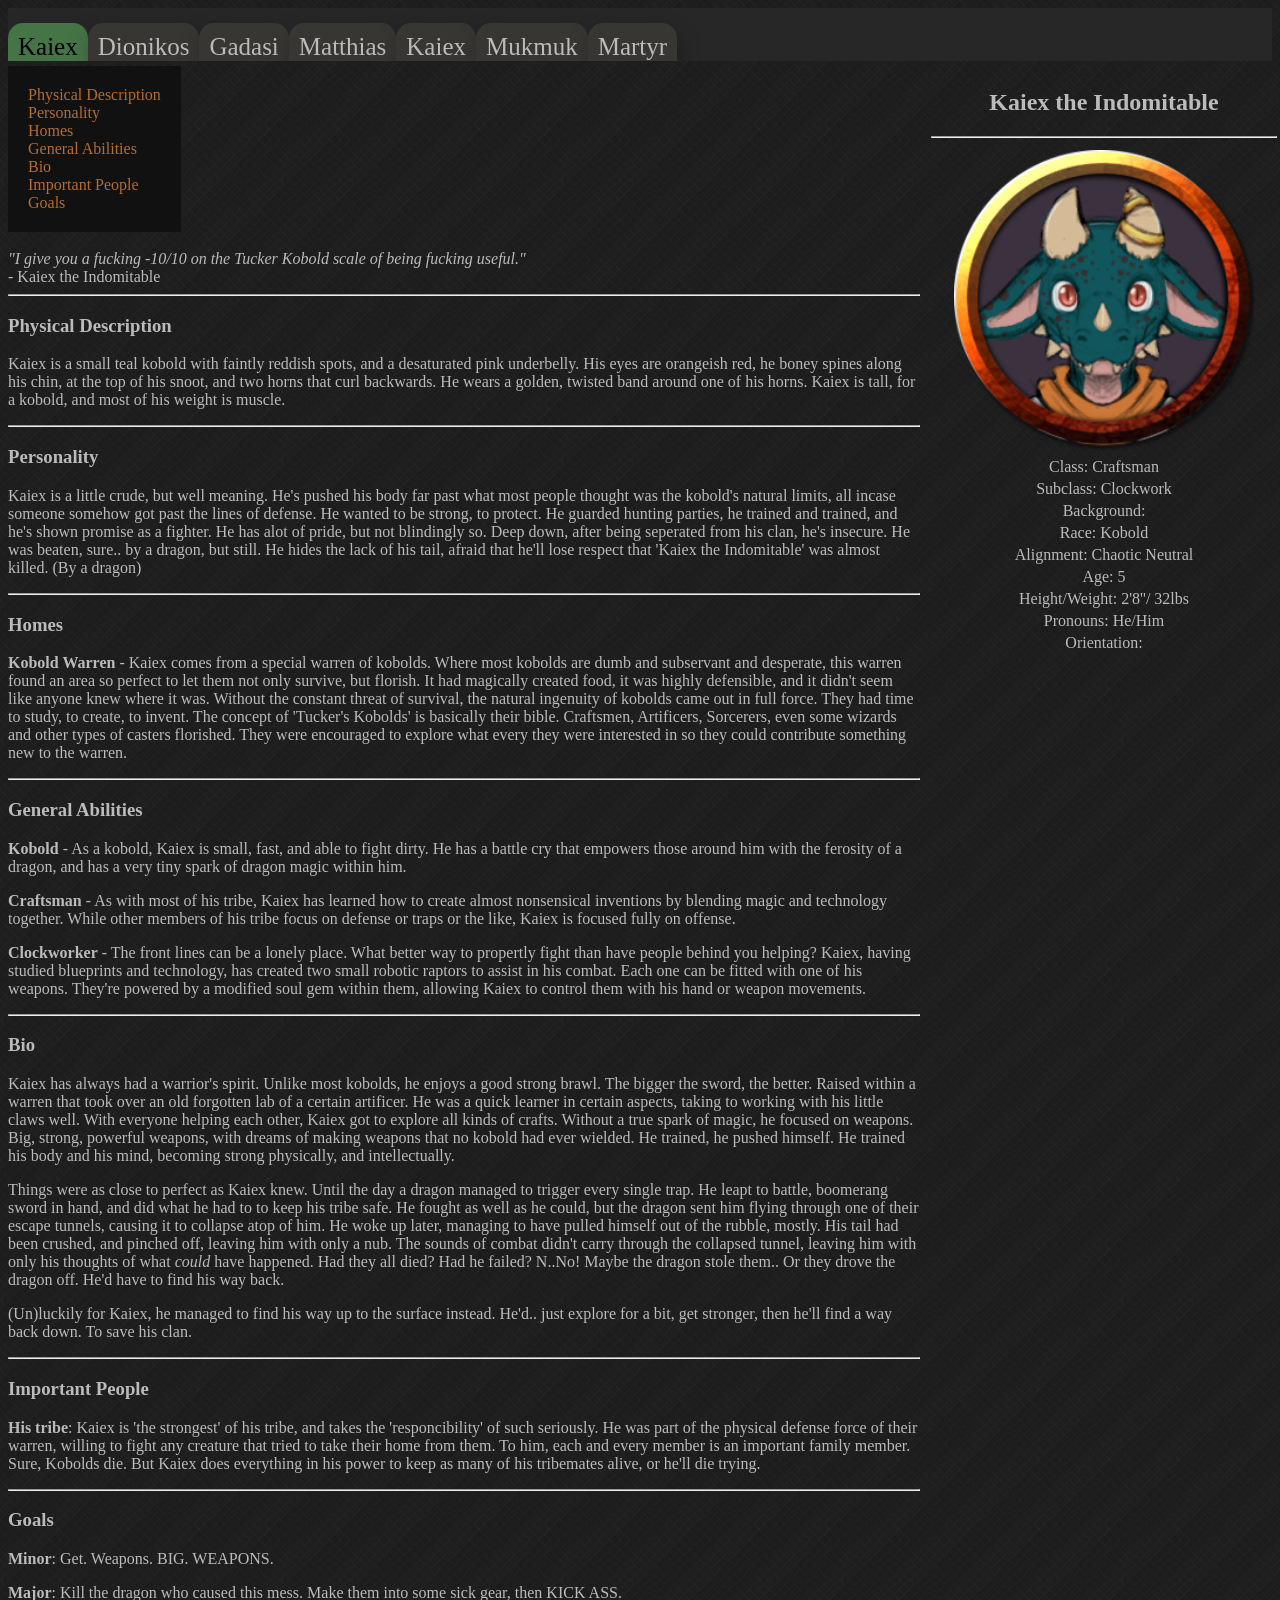
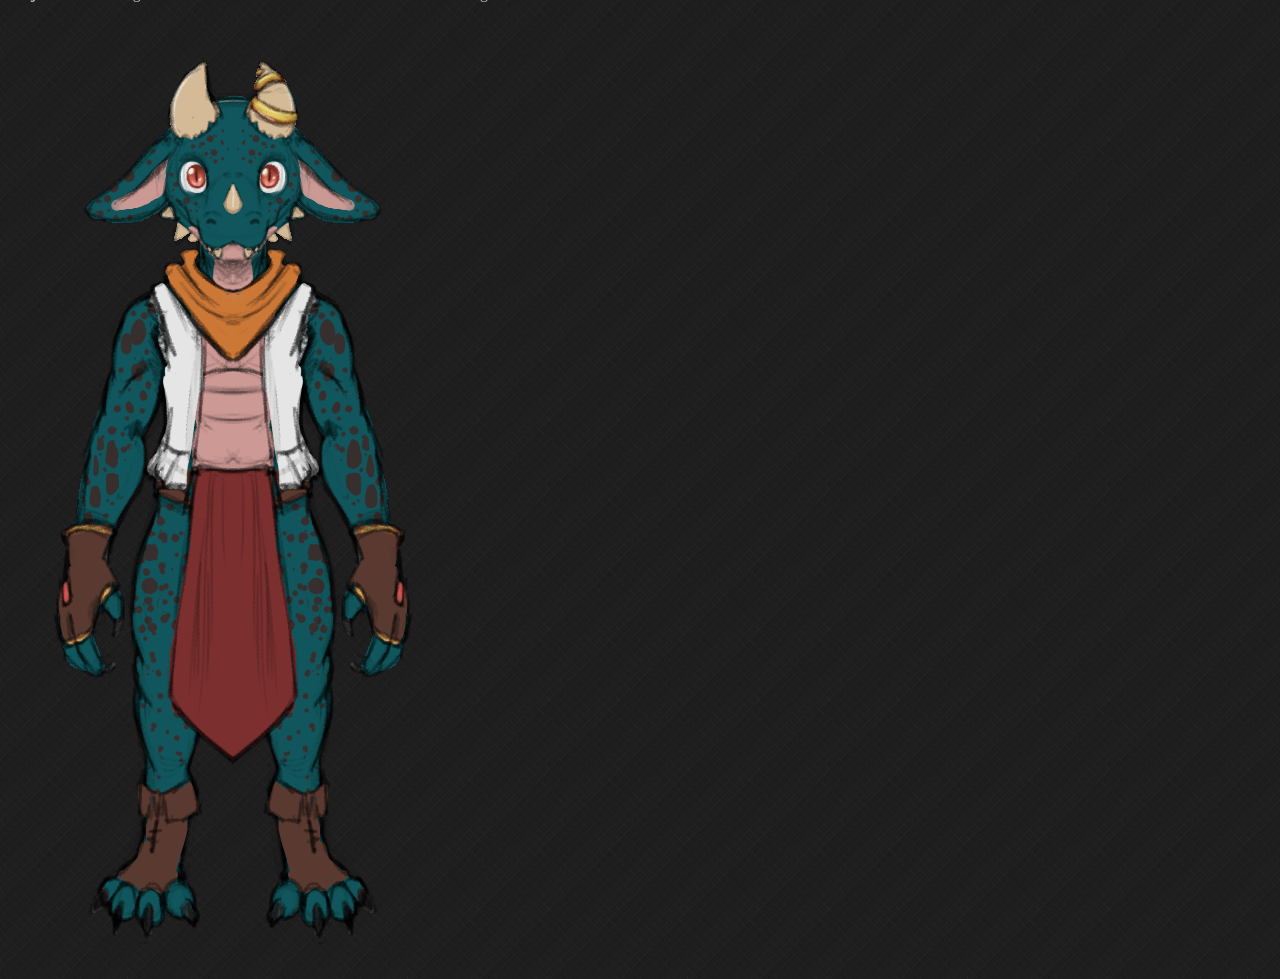
==== characterselect/BaronGameMaybe.html @ f9818023 "update" ====
<!DOCTYPE html>
<html>

<head>
    <link rel="stylesheet" href="charactersheets.css">
    <script src="https://ajax.googleapis.com/ajax/libs/jquery/3.5.1/jquery.min.js" type="text/javascript"></script>
    <script src="charactersheets.js" type="text/javascript"></script>
    <script src="character.js" type="text/javascript"></script>
    <title></title>
</head>

<body>
    <div id='ids' style='display: none;'>36, 20, 32, 37, 36, 21, 43</div>
    <div class="topnav">
    </div>
    <div class='main'>
    </div>
</body>

</html>
---- characterselect/charactersheets.css ----
/* Add a black background color to the top navigation */
.topnav {
    background-color: rgb(39, 39, 39);
    overflow        : hidden;
    top             : 1em;
    left            : 1em;
}

/* Style the links inside the navigation bar */
.topnav a {
    float          : left;
    color          : #f2f2f2;
    text-align     : center;
    padding        : 14px 16px;
    text-decoration: none;
    font-size      : 17px;
}

/* Change the color of links on hover */
.topnav a:hover {
    background-color: #ddd;
    color           : black;
}

/* Add a color to the active/current link */
.topnav a.active {
    background-color: #04AA6D;
    color           : white;
}

.folder {
    padding         : 5px;
    background-color: rgb(39, 39, 39);
    height          : 15px;
}

.cs {
    background-color: rgb(56, 54, 51);
    padding         : 10px;
    font-size       : 25px;
    border-radius   : 15px 15px 5px 5px;
    box-shadow      : 2px 8px 25px -2px rgba(0, 0, 0, 0.3)
}

.active {
    background-color: #457547;
    color: black;
}

.mid img {
    display   : block;
    max-height: 100%;
    max-width : 100%;
}

#navBar {
    width           : fit-content;
    background-color: #111;
    padding         : 20px;
}

#navBar a:link {
    color          : #b66c2f;
    text-decoration: none;
}

#navBar a:visited {
    color          : #3e8e41;
    text-decoration: none;
}

.characterIcon {
    padding: 10px;
}

.main {
    margin-top: 5px;
}

body {
    color          : #bbb;
    background     : #222 url([data-uri]) repeat scroll left top !important;
    font-family    : Times New Roman, sans-serif;
    scrollbar-color: #475b6b #27272700;
}
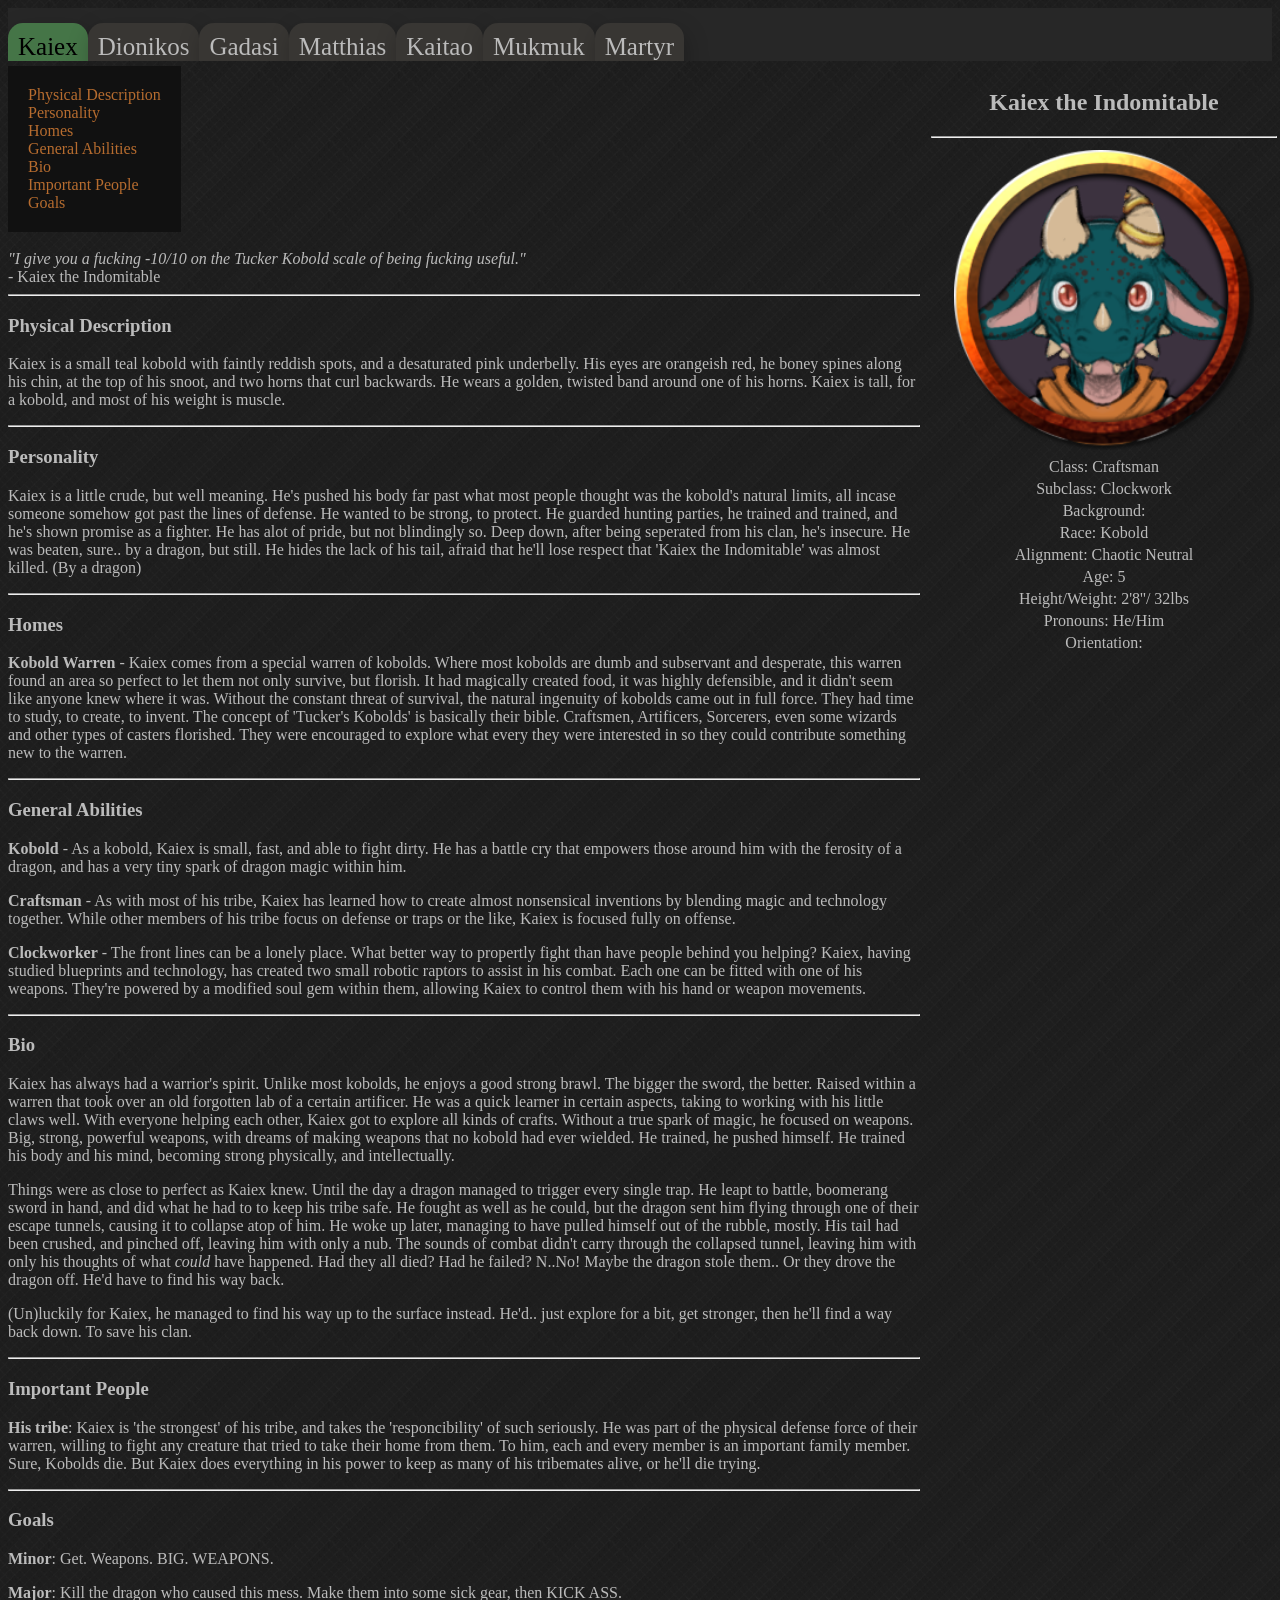
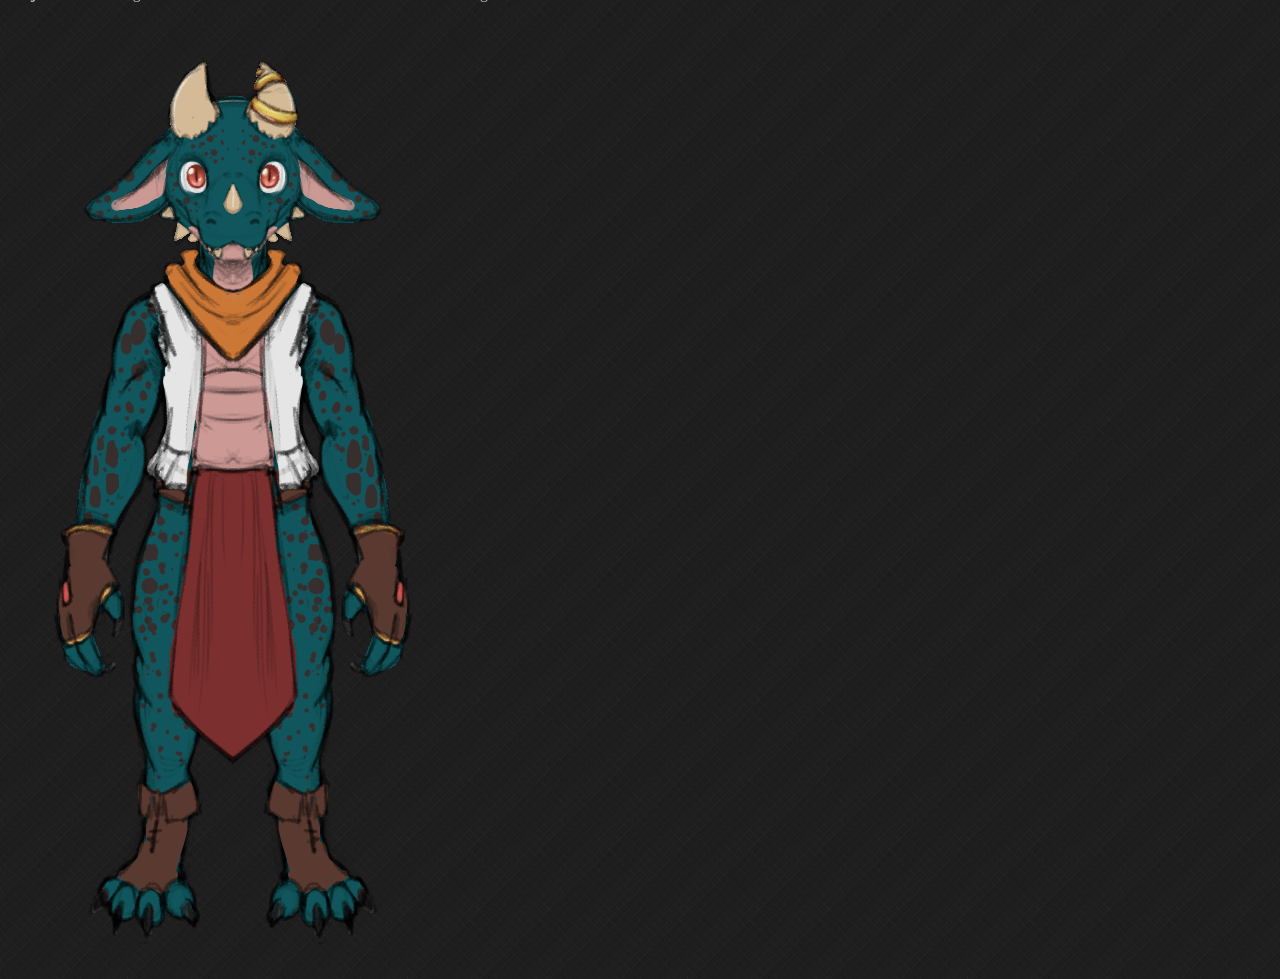
==== commit 8ff58e8e: "Update BaronGameMaybe.html" ====
--- a/characterselect/BaronGameMaybe.html
+++ b/characterselect/BaronGameMaybe.html
@@ -10,7 +10,7 @@
 </head>
 
 <body>
-    <div id='ids' style='display: none;'>36, 20, 32, 37, 36, 21, 43</div>
+    <div id='ids' style='display: none;'>36, 20, 32, 37, 38, 21, 43</div>
     <div class="topnav">
     </div>
     <div class='main'>
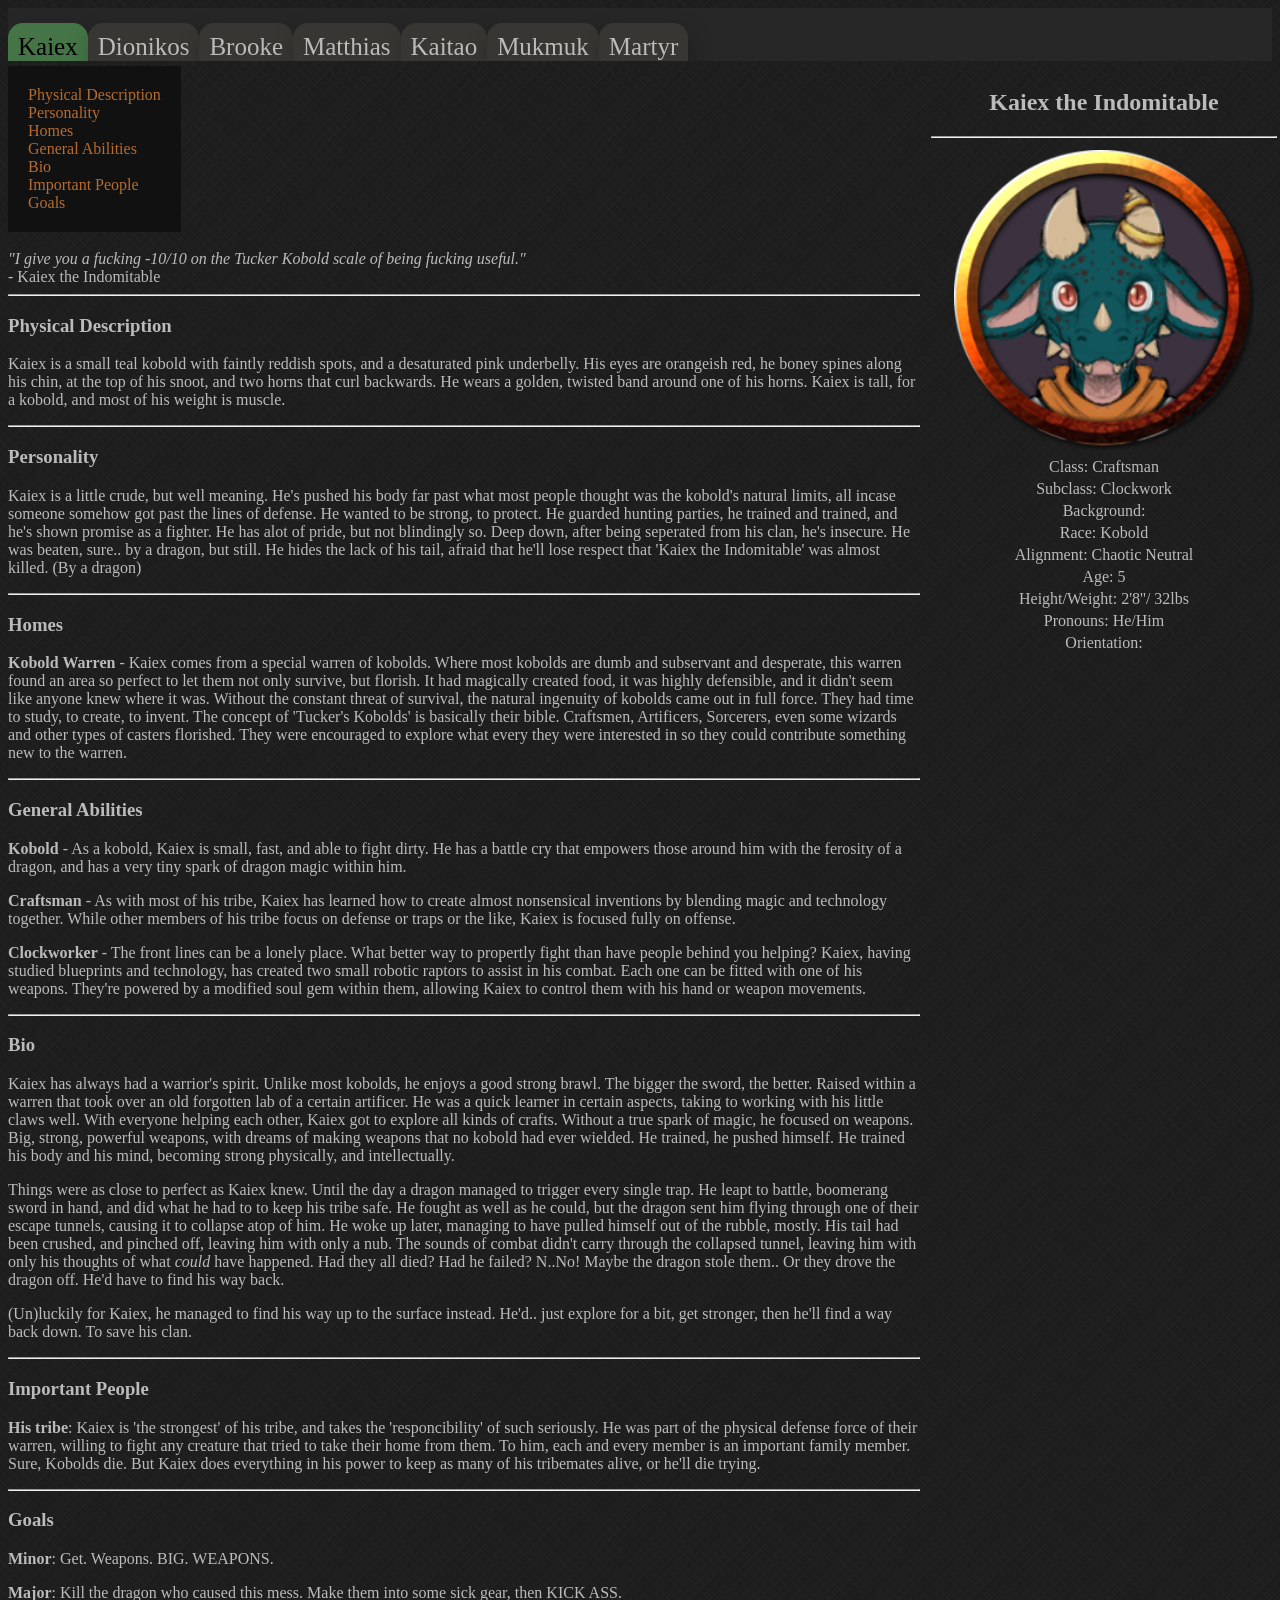
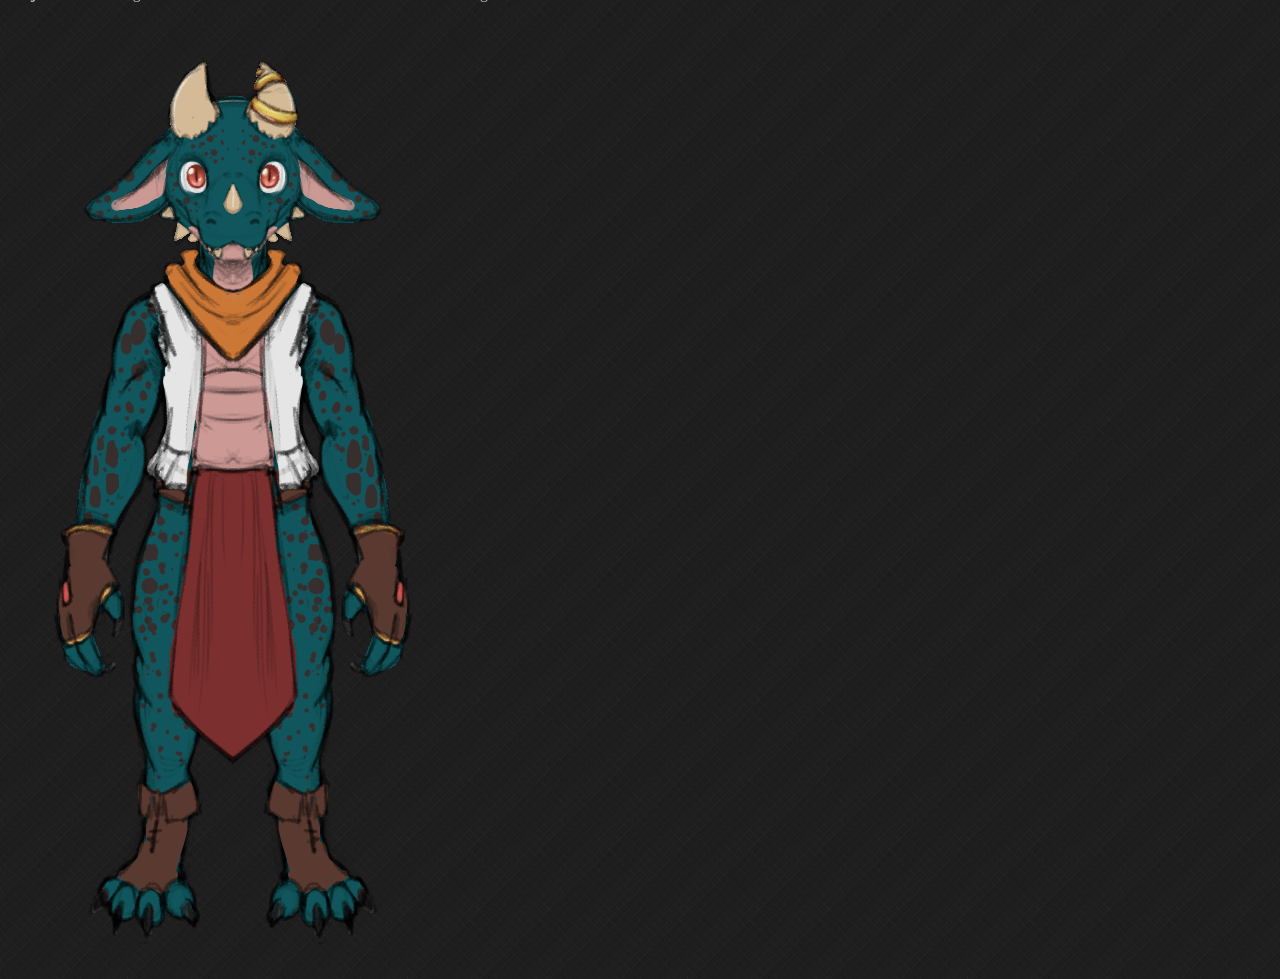
==== commit 6e67681a: "Update BaronGameMaybe.html" ====
--- a/characterselect/BaronGameMaybe.html
+++ b/characterselect/BaronGameMaybe.html
@@ -10,7 +10,7 @@
 </head>
 
 <body>
-    <div id='ids' style='display: none;'>36, 20, 32, 37, 38, 21, 43</div>
+    <div id='ids' style='display: none;'>36, 20, 31, 37, 38, 21, 43</div>
     <div class="topnav">
     </div>
     <div class='main'>
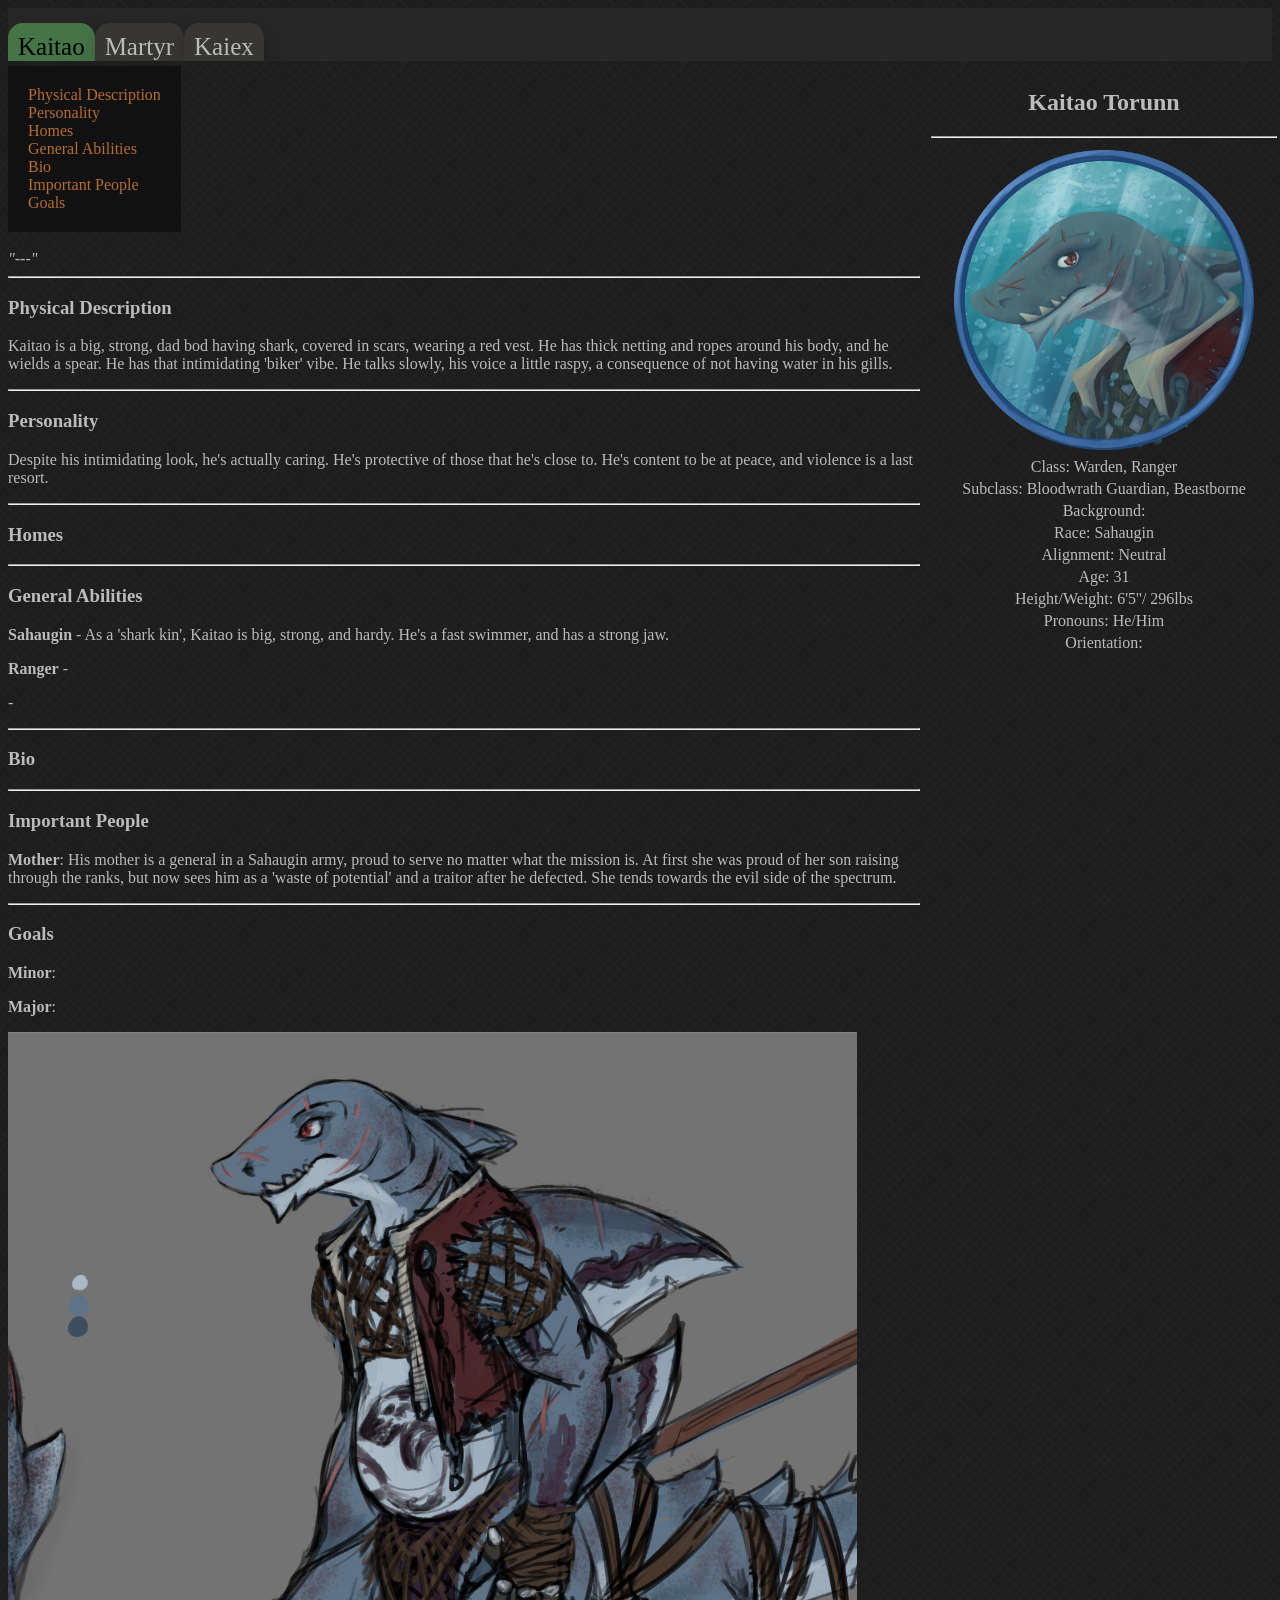
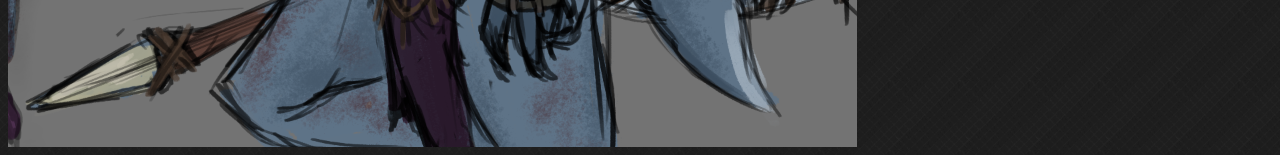
==== commit e451d3ee: "update" ====
--- a/characterselect/BaronGameMaybe.html
+++ b/characterselect/BaronGameMaybe.html
@@ -10,7 +10,7 @@
 </head>
 
 <body>
-    <div id='ids' style='display: none;'>36, 20, 31, 37, 38, 21, 43</div>
+    <div id='ids' style='display: none;'>38, 43, 36</div>
     <div class="topnav">
     </div>
     <div class='main'>
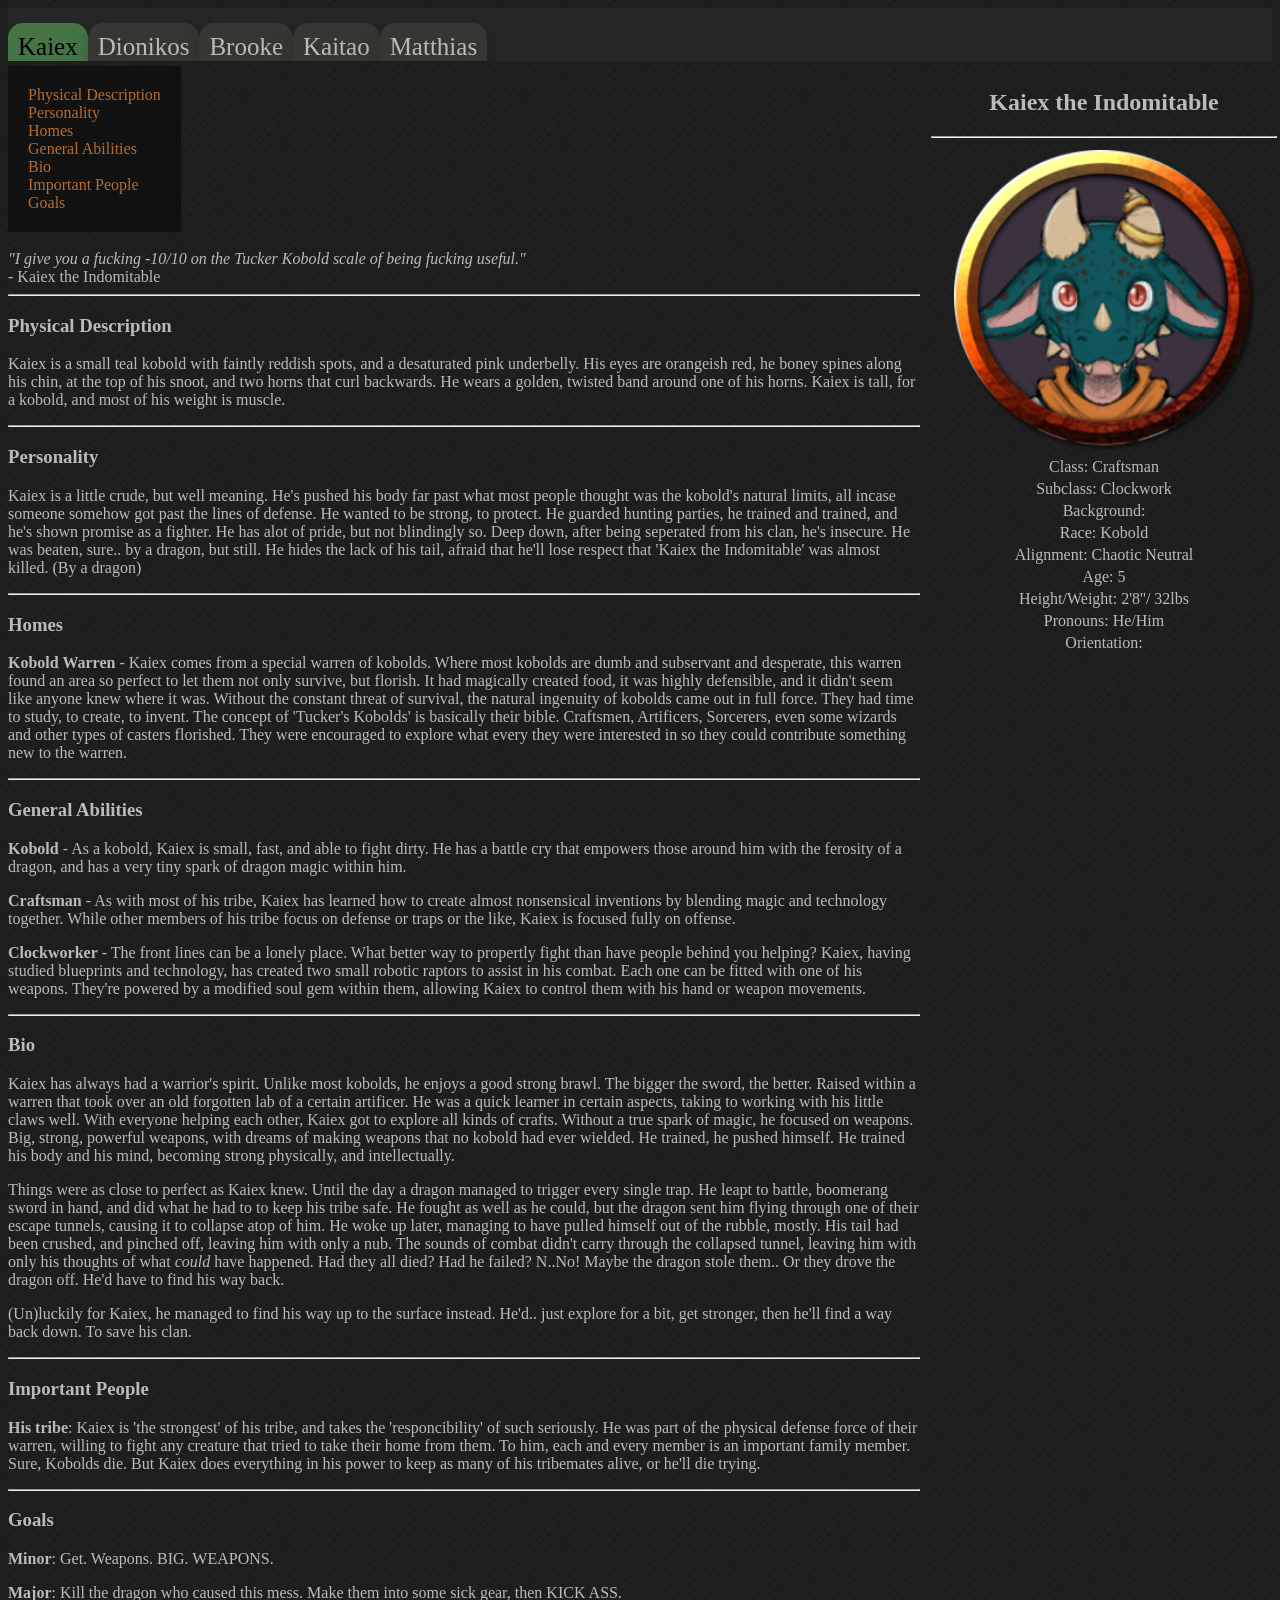
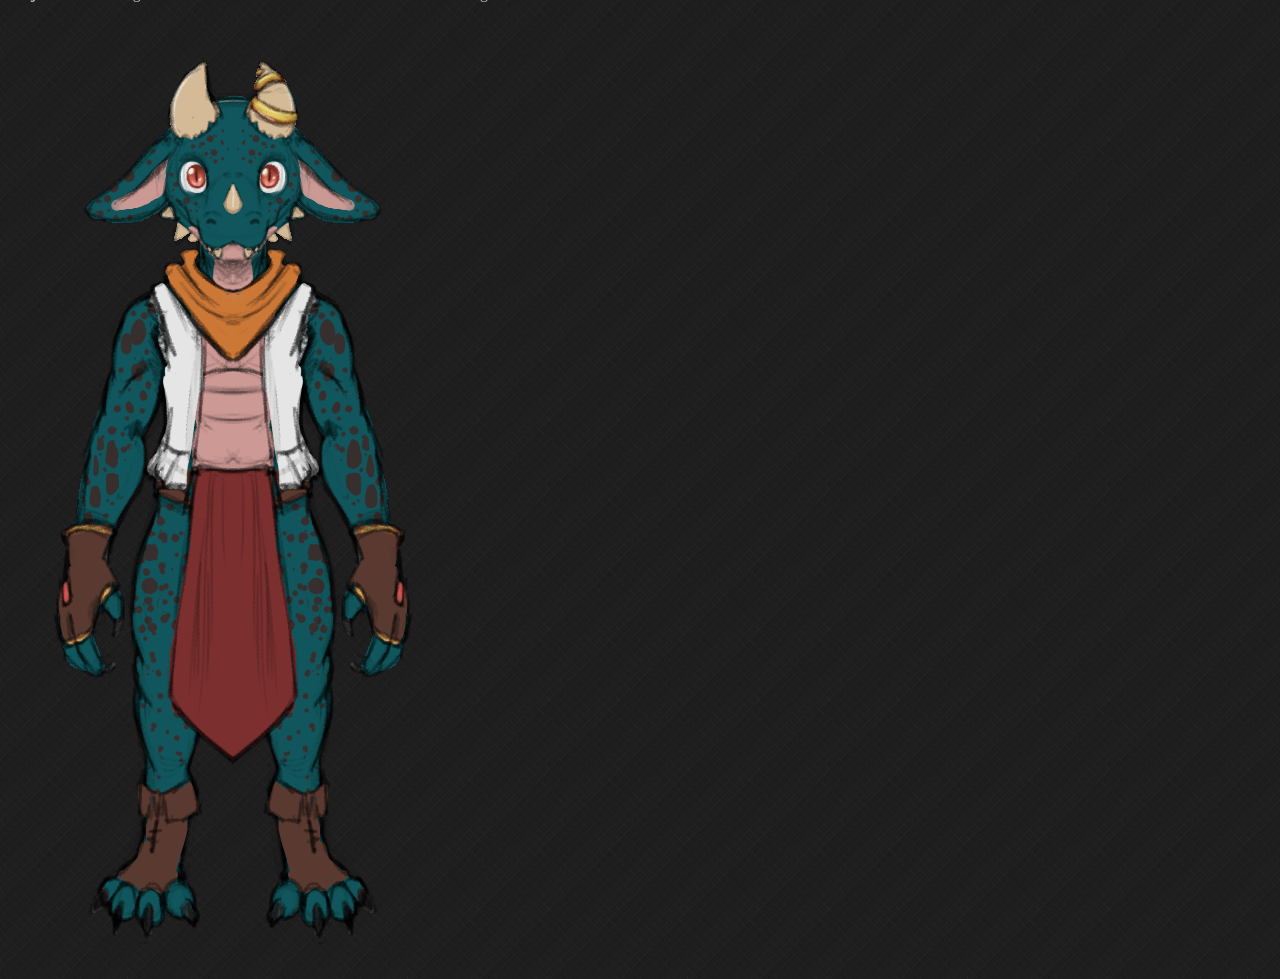
==== commit dd46bae3: "update" ====
--- a/characterselect/BaronGameMaybe.html
+++ b/characterselect/BaronGameMaybe.html
@@ -10,7 +10,7 @@
 </head>
 
 <body>
-    <div id='ids' style='display: none;'>38, 43, 36</div>
+    <div id='ids' style='display: none;'>36, 20, 31, 38, 37</div>
     <div class="topnav">
     </div>
     <div class='main'>
